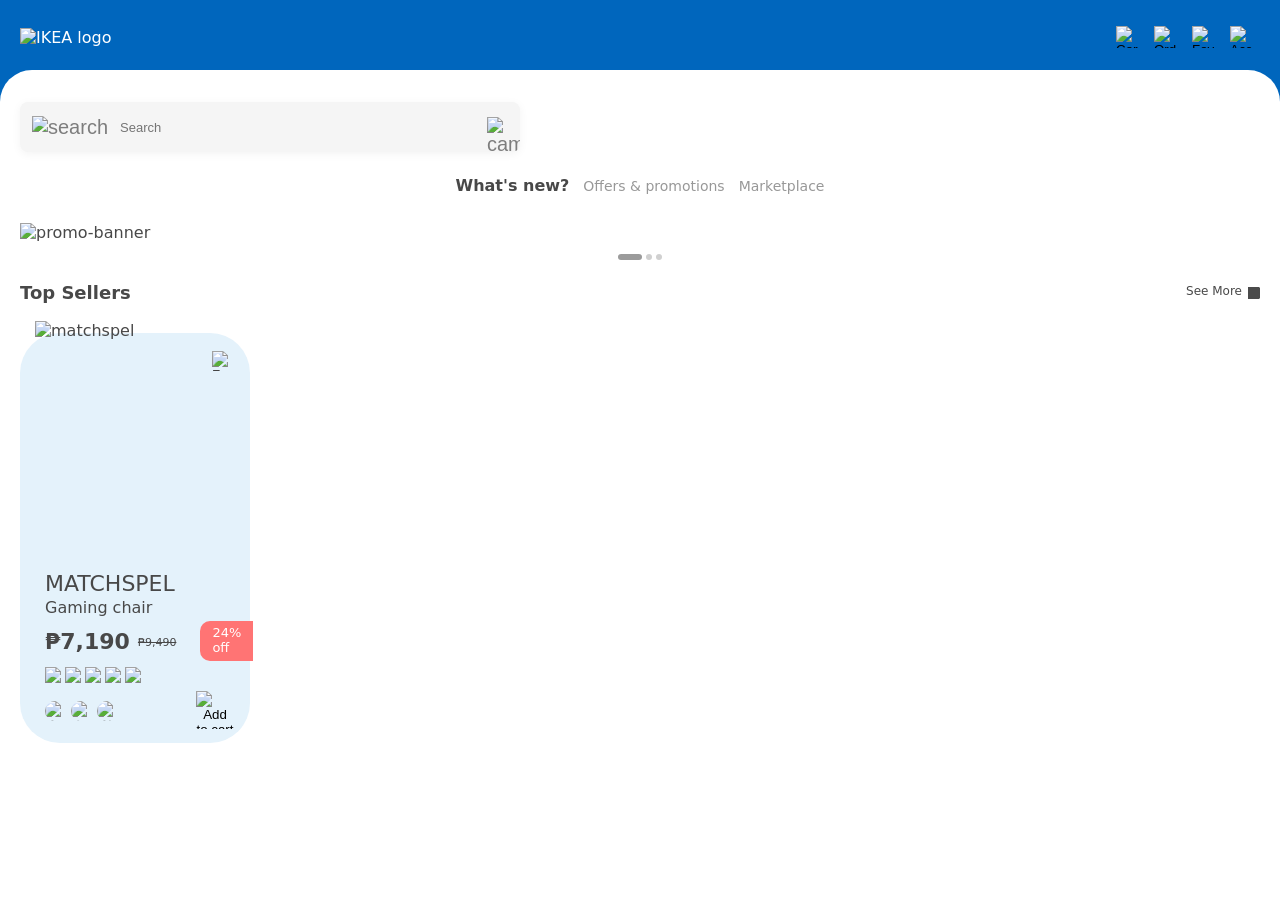
==== home.html @ a863759b "Updates" ====
<!DOCTYPE html>
<html lang="en">

<head>
    <meta charset="UTF-8" /> <!-- <meta name="viewport" content="width=device-width, initial-scale=1.0" /> -->
    <meta name="viewport" content="width=device-width, initial-scale=1, viewport-fit=cover">
    <title>IKEA Product Detail</title>
    <link rel="stylesheet" href="home.css" />
</head>

<body>
    <main class="page-shell">
        <header class="top-bar">
            <div class="brand"> <img class="brand-logo" src="Assets/IKEA logo.png" alt="IKEA logo" /> </div>
            <nav class="top-actions"> <button aria-label="Cart"> <img class="icon" src="Assets/Icons/cart.svg"
                        alt="Cart" /> </button> <button aria-label="Orders"> <img class="icon"
                        src="Assets/Icons/box.svg" alt="Orders" /> </button> <button aria-label="Favorites"> <img
                        class="icon" src="Assets/Icons/heart.svg" alt="Favorites" /> </button> <button
                    aria-label="Account"> <img class="icon" src="Assets/Icons/user.svg" alt="Account" /> </button>
            </nav>
        </header>
        <section class="product-card">
            <div class="search-container"> <button class="magnifying-glass" aria-label="Search"> <img
                        class="search-icon" src="Assets/Icons/search.svg" alt="search" /> </button> <input type="text"
                    id="searchInput" placeholder="Search" /> <button class="camera-icon" id="cameraBtn"
                    aria-label="Image Search"> <img class="camera-icon" src="Assets/Icons/camera.svg" alt="camera" />
                </button> <input type="file" id="imageUpload" accept="image/*" hidden /> </div>
            <div> <span class="link-tabs"> <a href="#" class="active-link">What's new?</a> <a href="#">Offers &
                        promotions</a> <a href="#">Marketplace</a> </span> </div>
            <div class="promo-wrapper">
                <div class="promo-scroll" id="promoScroll"> <img class="promo-banner"
                        src="Assets/Home/promo banner1.png" alt="promo-banner" /> <img class="promo-banner"
                        src="Assets/Home/promo banner2.png" alt="promo-banner" /> </div>
                <div class="carousel-dots"> <span class="dot active"></span> <span class="dot"></span> <span
                        class="dot"></span> </div>
            </div>
            <div class="top-sellers">
                <h1>Top Sellers</h1> <span class="see-more"><a class="see-more-link" href="#">See More</a> <img
                        src="Assets/Icons/chevron right.svg" class="chevron-right" alt="chevron right" /> </span>
            </div>
            <div class="top-seller-products">
                <div class="top-seller-card"> <button class="arcamera-btn" aria-label="View product"> <img
                            src="Assets/Home/ARCamera.svg" alt=""> </button> <button class="favorite-button"
                        aria-label="Add to favorites" aria-pressed="false"> <img class="icon favorite-icon"
                            id="productCopy" src="Assets/Icons/heart (colored).svg" alt="Favorite"
                            data-default-src="Assets/Icons/heart (colored).svg"
                            data-active-src="Assets/Icons/heart (white).svg" /> </button> <img
                        src="Assets/Home/matchspel.png" class="matchspel-img" alt="matchspel" />
                    <h1>MATCHSPEL</h1>
                    <div class="category">Gaming chair</div>
                    <div class="price-row"> <span class="price">₱7,190</span> <span class="price-original">₱9,490</span>
                        <span class="price-off">24% off</span> </div>
                    <div class="rating">
                        <div class="reviews-star-rating"> <img src="Assets/Icons/star (yellow).svg" alt="Star" /> <img
                                src="Assets/Icons/star (yellow).svg" alt="Star" /> <img
                                src="Assets/Icons/star (yellow).svg" alt="Star" /> <img
                                src="Assets/Icons/star (white).svg" alt="Star" /> <img
                                src="Assets/Icons/star (white).svg" alt="Star" /> </div>
                    </div>
                    <div class="swatches">
                        <div class="swatch-wrapper"> <img class="swatch-thumb" src="Assets/Home/colors gray.svg"
                                alt="Bomstad white" /> </div>
                        <div class="swatch-wrapper"> <img class="swatch-thumb" src="Assets/Home/colors white.svg"
                                alt="Pure white" /> </div>
                        <div class="swatch-wrapper"> <img class="swatch-thumb" src="Assets/Home/colors black.svg"
                                alt="Black" /> </div>
                    </div> <button class="add-btn" aria-label="Add to cart"> <img src="Assets/Home/add to cart.svg"
                            alt="Add to cart"> </button>
                </div>
            </div>
        </section>
    </main>
    <script src="home.js"></script>
</body>

</html>
---- home.css ----
:root {
    color-scheme: light;
    font-family: "Segoe UI", system-ui, sans-serif;
    -webkit-font-smoothing: antialiased;
    -moz-osx-font-smoothing: grayscale;
    text-rendering: optimizeLegibility;
    /* background: #0066BD; */
    color: #484848;
}

* {
    box-sizing: border-box;
    /* max-width: 100%; */
}

html,
body {
    width: 100%;
    height: 100%;
    margin: 0;
    padding: 0;
    overflow-x: hidden;
    background: #0066BD;
}

/* body { display: flex; justify-content: center; align-items: flex-start; } */
.page-shell {
    width: 100%;
    min-height: 100dvh;
    display: flex;
    flex-direction: column;
    background: #0066BD;
    margin: 0;
    padding: 0;
}

.top-bar {
    display: flex;
    align-items: center;
    justify-content: space-between;
    background: #0066BD;
    color: white;
    padding: 18px 20px 14px;
    margin: 0;
}

.brand {
    display: flex;
    align-items: center;
}

.brand-logo {
    display: block;
    max-height: 28px;
    width: auto;
}

.top-actions {
    display: flex;
    align-items: center;
    gap: px;
}

.top-actions button {
    background: transparent;
    border: none;
    padding: 8px;
    cursor: pointer;
}

.icon {
    display: block;
    box-shadow: none !important;
    filter: none !important;
    image-rendering: -moz-crisp-edges;
    image-rendering: -o-crisp-edges;
    image-rendering: -webkit-optimize-contrast;
    image-rendering: crisp-edges;
    backface-visibility: hidden;
    transform: translateZ(0);
}

.top-actions .icon {
    width: 22px;
    height: 22px;
}

.favorite-button {
    position: absolute;
    border: none;
    background: transparent;
    padding: 8px;
    border-radius: 50%;
    color: #444;
    cursor: pointer;
    top: 18px;
    right: 18px;
    transition: transform 0.18s ease, background-color 0.18s ease, box-shadow 0.18s ease;
}

.favorite-button .icon {
    width: 30px;
    height: 30px;
    transition: transform 0.18s ease, opacity 0.18s ease;
}

.favorite-button:active,
.favorite-button:focus-visible {
    transform: scale(0.92);
    background-color: rgba(0, 0, 0, 0.08);
    box-shadow: 0 10px 20px rgba(0, 0, 0, 0.12);
}

.favorite-button:active .icon {
    transform: scale(0.9);
}

.arcamera-btn {
    width: 30px;
    height: 30px;
    transition: transform 0.18s ease, opacity 0.18s ease;
    position: absolute;
    border: none;
    background: transparent;
    padding: 8px;
    border-radius: 50%;
    color: #444;
    cursor: pointer;
    top: 18px;
    right: 18px;
    transition: transform 0.18s ease, background-color 0.18s ease, box-shadow 0.18s ease;
}

.product-card {
    position: relative;
    background: white;
    border-radius: 32px 32px 0 0;
    width: 100%;
    flex: 1;
    margin: 0;
    padding: 32px 20px 20px 20px;
    overflow: hidden;
}

.search-container {
    display: flex;
    align-items: center;
    width: 100%;
    max-width: 500px;
    height: 50px;
    border-radius: 8px;
    background: #F5F5F5;
    overflow: hidden;
    padding: 0 12px;
    box-shadow: 0 2px 10px rgba(0, 0, 0, 0.05);
}

.search-container button {
    border: none;
    background: transparent;
    cursor: pointer;
    font-size: 20px;
    color: #7D7D7D;
    padding: 0;
}

.search-container input[type="text"] {
    flex: 1;
    border: none;
    outline: none;
    font-size: 13px;
    padding: 0 12px;
    background: transparent;
}

.search-container button:hover {
    opacity: 0.7;
}

.search-icon {
    width: 20px;
    height: 20px;
}

.camera-icon {
    width: 21px;
    height: 21px;
}

.link-tabs {
    display: flex;
    gap: 14px;
    justify-content: center;
    padding: 26px;
}

a {
    color: #989898;
    font-weight: 500;
    font-size: 14px;
    text-decoration: none;
}

.active-link {
    color: #484848;
    font-weight: bold;
    text-decoration: none;
    font-size: 16px;
    transform: translatey(-2px);
}

/* a:active{ color: #484848; font-weight: bold; text-decoration: none; } */
/* a:link{ color: #484848; font-weight: 400; text-decoration: none; } */
.promo-wrapper {
    width: 100%;
    /* cancel the parent's horizontal padding */
    margin-right: -20px;
}

.promo-scroll {
    display: flex;
    overflow-x: auto;
    scroll-snap-type: x mandatory;
    scrollbar-width: none;
}

.promo-scroll::-webkit-scrollbar {
    display: none;
}

.promo-banner {
    flex: 0 0 100%;
    scroll-snap-align: start;
}

.carousel-dots {
    display: flex;
    justify-content: center;
    gap: 4px;
    margin-top: 12px;
}

.dot {
    width: 6px;
    height: 6px;
    border-radius: 50%;
    background: #d0d0d0;
    transition: 0.3s;
}

.dot.active {
    width: 24px;
    border-radius: 999px;
    background: #9B9B9B;
}

.promo-banner {
    width: 350px;
    height: auto;
}

.top-sellers {
    display: flex;
    justify-content: space-between;
    align-items: center;
    padding-top: 22px;
    width: 100%;
}

.top-sellers h1 {
    margin: 0;
    font-size: 18px;
}

.top-sellers a {
    color: #484848;
    font-size: 12px;
    font-weight: 400;
}

.see-more {
    display: flex;
    gap: 6px;
    justify-content: center;
}

.see-more-link {
    margin-top: -3px;
}

.chevron-right {
    width: 12px;
    height: 12px;
    filter: brightness(0) saturate(100%) invert(28%) sepia(1%) saturate(0%) hue-rotate(189deg) brightness(99%) contrast(93%);
}

.top-seller-products {
    padding-top: 30px;
}

.top-seller-card {
    position: relative;
    width: 230px;
    height: 410px;
    background-color: #E4F2FB;
    border-radius: 40px;
    padding-top: 220px;
    overflow: visible;
    padding-left: 25px;
}

.top-seller-card h1 {
    font-size: 22px;
    font-weight: 500;
    color: #484848;
    margin-bottom: 2px;
}

.matchspel-img {
    position: absolute;
    top: -12px;
    /* move image outside card */
    left: 50%;
    transform: translateX(-50%);
    width: 200px;
    height: auto;
    z-index: 2;
}

.card-content h2 {
    margin: 0;
    font-size: 20px;
}

.category {
    padding-bottom: 4px;
}

.price-row {
    display: inline-flex;
    align-items: center;
    justify-content: space-between;
    gap: 8px;
}

.price {
    font-size: 22px;
    font-weight: bold;
}

.price-original {
    font-size: 11px;
    text-decoration: line-through;
    margin-top: 2px;
}

.price-off {
    font-size: 13px;
    font-weight: 500;
    background-color: #FF7474;
    color: white;
    margin-left: 16px;
    padding: 4px 12px 6px 12px;
    border-radius: 10px 0 0 10px;
}

.rating {
    text-align: right;
    font-size: 1rem;
}

.reviews-star-rating {
    display: flex;
    align-items: center;
    gap: 2px;
}

.reviews-star-rating img {
    margin: 10px 0 0 0;
    width: 18px;
    height: 18px;
    position: relative;
    top: -4.5px;
}

.swatches {
    display: inline-flex;
    gap: 6px;
    flex-wrap: wrap;
    margin-top: 12px;
    margin-bottom: 18px;
    width: fit-content;
}

.swatch-wrapper {
    display: flex;
    flex-direction: column;
    gap: 8px;
    align-items: left;
    width: fit-content;
}

.swatch {
    border: 1px solid #ffffff;
    border-radius: 8px;
    background: white;
    color: #484848;
    cursor: pointer;
    padding: 0;
    display: flex;
    align-items: center;
    justify-content: center;
    width: 20px;
    height: 20px;
    transition: border-color 0.2s ease, background-color 0.2s ease;
}

.swatch-thumb {
    width: 20px;
    height: 20px;
    border-radius: 16px;
    object-fit: cover;
}

.swatch-label {
    font-size: 10px;
    color: #484848;
    visibility: hidden;
    width: 100%;
    text-align: left;
    height: 12px;
}

.swatch-wrapper:has(.swatch.selected) .swatch-label {
    visibility: visible;
}

.swatch.selected {
    border-color: #484848;
    background: #ffffff;
}

.swatch:hover {
    border-color: #484848;
}

.add-btn {
    border: none;
    background: none;
    padding: 0 16px 0 0;
    cursor: pointer;
    float: right;
    position: relative;
    top: 2px;
}

.add-btn img {
    width: 38px;
    height: 38px;
    display: block;
}

.favorite-button {
    position: absolute;
    border: none;
    background: transparent;
    padding: 8px;
    border-radius: 50%;
    color: #444;
    cursor: pointer;
    top: 18px;
    right: 18px;
    transition: transform 0.18s ease, background-color 0.18s ease, box-shadow 0.18s ease;
}

.favorite-button .icon {
    width: 20px;
    height: 20px;
    transition: transform 0.18s ease, opacity 0.18s ease;
}

.favorite-button:active,
.favorite-button:focus-visible {
    transform: scale(0.92);
    background-color: rgba(0, 0, 0, 0.08);
    box-shadow: 0 10px 20px rgba(0, 0, 0, 0.12);
}

.favorite-button:active .icon {
    transform: scale(0.9);
}

.favorite-button {
    position: absolute;
    border: none;
    background: transparent;
    padding: 0;
    color: #444;
    cursor: pointer;
    top: 18px;
    right: 18px;
}
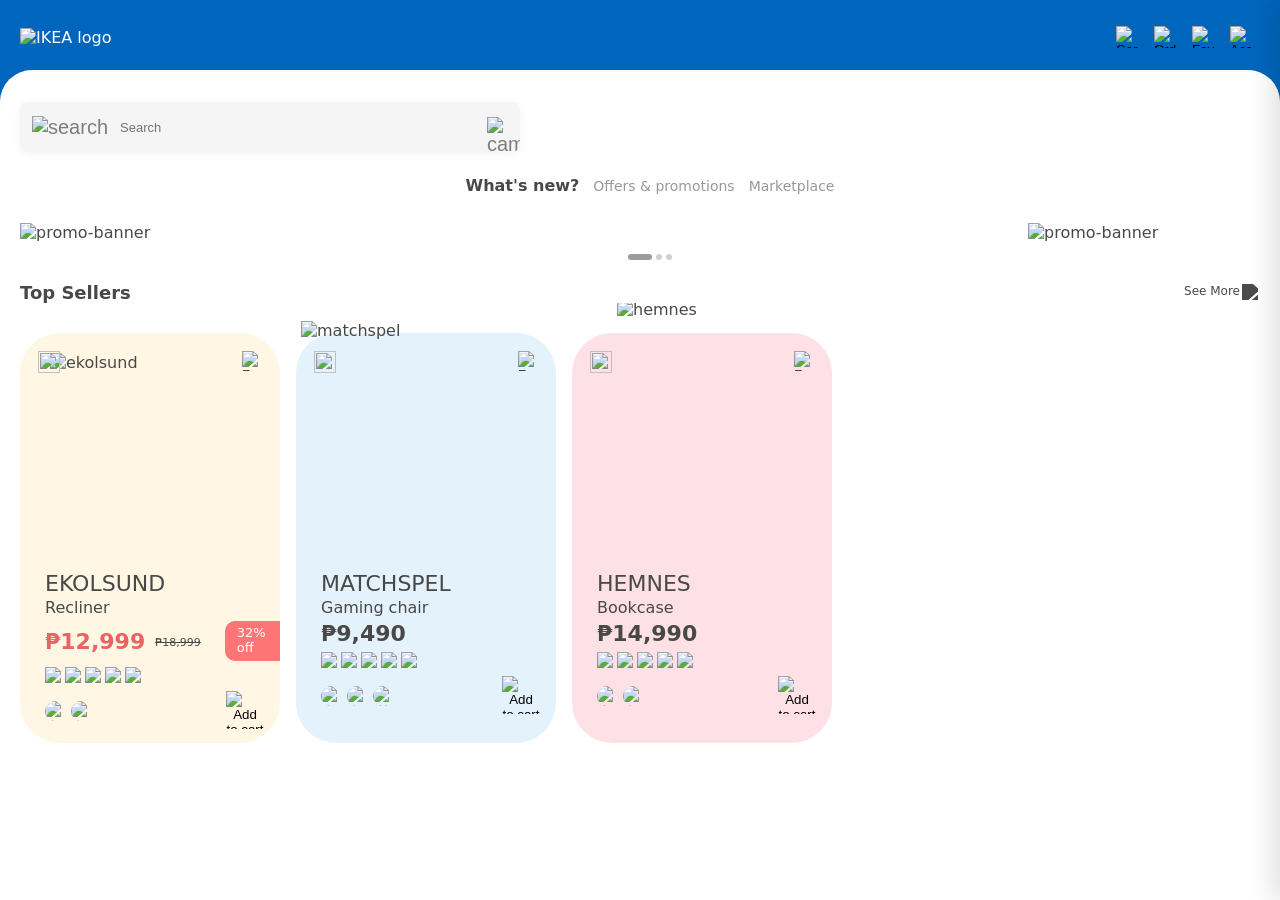
==== commit e51d5f87: "Updates" ====
--- a/home.html
+++ b/home.html
@@ -1,76 +1,311 @@
-<!DOCTYPE html>
+<!doctype html>
 <html lang="en">
-
-<head>
-    <meta charset="UTF-8" /> <!-- <meta name="viewport" content="width=device-width, initial-scale=1.0" /> -->
-    <meta name="viewport" content="width=device-width, initial-scale=1, viewport-fit=cover">
+  <head>
+    <meta charset="UTF-8" />
+    <!-- <meta name="viewport" content="width=device-width, initial-scale=1.0" /> -->
+    <meta
+      name="viewport"
+      content="width=device-width, initial-scale=1, viewport-fit=cover"
+    />
     <title>IKEA Product Detail</title>
     <link rel="stylesheet" href="home.css" />
-</head>
-
-<body>
+  </head>
+
+  <body>
     <main class="page-shell">
-        <header class="top-bar">
-            <div class="brand"> <img class="brand-logo" src="Assets/IKEA logo.png" alt="IKEA logo" /> </div>
-            <nav class="top-actions"> <button aria-label="Cart"> <img class="icon" src="Assets/Icons/cart.svg"
-                        alt="Cart" /> </button> <button aria-label="Orders"> <img class="icon"
-                        src="Assets/Icons/box.svg" alt="Orders" /> </button> <button aria-label="Favorites"> <img
-                        class="icon" src="Assets/Icons/heart.svg" alt="Favorites" /> </button> <button
-                    aria-label="Account"> <img class="icon" src="Assets/Icons/user.svg" alt="Account" /> </button>
-            </nav>
-        </header>
-        <section class="product-card">
-            <div class="search-container"> <button class="magnifying-glass" aria-label="Search"> <img
-                        class="search-icon" src="Assets/Icons/search.svg" alt="search" /> </button> <input type="text"
-                    id="searchInput" placeholder="Search" /> <button class="camera-icon" id="cameraBtn"
-                    aria-label="Image Search"> <img class="camera-icon" src="Assets/Icons/camera.svg" alt="camera" />
-                </button> <input type="file" id="imageUpload" accept="image/*" hidden /> </div>
-            <div> <span class="link-tabs"> <a href="#" class="active-link">What's new?</a> <a href="#">Offers &
-                        promotions</a> <a href="#">Marketplace</a> </span> </div>
-            <div class="promo-wrapper">
-                <div class="promo-scroll" id="promoScroll"> <img class="promo-banner"
-                        src="Assets/Home/promo banner1.png" alt="promo-banner" /> <img class="promo-banner"
-                        src="Assets/Home/promo banner2.png" alt="promo-banner" /> </div>
-                <div class="carousel-dots"> <span class="dot active"></span> <span class="dot"></span> <span
-                        class="dot"></span> </div>
-            </div>
-            <div class="top-sellers">
-                <h1>Top Sellers</h1> <span class="see-more"><a class="see-more-link" href="#">See More</a> <img
-                        src="Assets/Icons/chevron right.svg" class="chevron-right" alt="chevron right" /> </span>
-            </div>
-            <div class="top-seller-products">
-                <div class="top-seller-card"> <button class="arcamera-btn" aria-label="View product"> <img
-                            src="Assets/Home/ARCamera.svg" alt=""> </button> <button class="favorite-button"
-                        aria-label="Add to favorites" aria-pressed="false"> <img class="icon favorite-icon"
-                            id="productCopy" src="Assets/Icons/heart (colored).svg" alt="Favorite"
-                            data-default-src="Assets/Icons/heart (colored).svg"
-                            data-active-src="Assets/Icons/heart (white).svg" /> </button> <img
-                        src="Assets/Home/matchspel.png" class="matchspel-img" alt="matchspel" />
-                    <h1>MATCHSPEL</h1>
-                    <div class="category">Gaming chair</div>
-                    <div class="price-row"> <span class="price">₱7,190</span> <span class="price-original">₱9,490</span>
-                        <span class="price-off">24% off</span> </div>
-                    <div class="rating">
-                        <div class="reviews-star-rating"> <img src="Assets/Icons/star (yellow).svg" alt="Star" /> <img
-                                src="Assets/Icons/star (yellow).svg" alt="Star" /> <img
-                                src="Assets/Icons/star (yellow).svg" alt="Star" /> <img
-                                src="Assets/Icons/star (white).svg" alt="Star" /> <img
-                                src="Assets/Icons/star (white).svg" alt="Star" /> </div>
-                    </div>
-                    <div class="swatches">
-                        <div class="swatch-wrapper"> <img class="swatch-thumb" src="Assets/Home/colors gray.svg"
-                                alt="Bomstad white" /> </div>
-                        <div class="swatch-wrapper"> <img class="swatch-thumb" src="Assets/Home/colors white.svg"
-                                alt="Pure white" /> </div>
-                        <div class="swatch-wrapper"> <img class="swatch-thumb" src="Assets/Home/colors black.svg"
-                                alt="Black" /> </div>
-                    </div> <button class="add-btn" aria-label="Add to cart"> <img src="Assets/Home/add to cart.svg"
-                            alt="Add to cart"> </button>
-                </div>
-            </div>
-        </section>
+      <header class="top-bar">
+        <div class="brand">
+          <img
+            class="brand-logo"
+            src="Assets/Images/IKEA logo.png"
+            alt="IKEA logo"
+          />
+        </div>
+        <nav class="top-actions">
+          <button aria-label="Cart">
+            <img class="icon" src="Assets/Icons/cart.svg" alt="Cart" />
+          </button>
+          <button aria-label="Orders">
+            <img class="icon" src="Assets/Icons/box.svg" alt="Orders" />
+          </button>
+          <button aria-label="Favorites">
+            <img class="icon" src="Assets/Icons/heart.svg" alt="Favorites" />
+          </button>
+          <button id="accountBtn" aria-label="Account">
+            <img class="icon" src="Assets/Icons/user.svg" alt="Account" />
+          </button>
+        </nav>
+      </header>
+      <section class="product-card">
+        <div class="search-container">
+          <button class="magnifying-glass" aria-label="Search">
+            <img
+              class="search-icon"
+              src="Assets/Icons/search.svg"
+              alt="search"
+            />
+          </button>
+          <input type="text" id="searchInput" placeholder="Search" />
+          <button class="camera-icon" id="cameraBtn" aria-label="Image Search">
+            <img
+              class="camera-icon"
+              src="Assets/Icons/camera.svg"
+              alt="camera"
+            />
+          </button>
+          <input type="file" id="imageUpload" accept="image/*" hidden />
+        </div>
+        <div>
+          <span class="link-tabs">
+            <a href="#" class="active-link">What's new?</a>
+            <a href="#">Offers & promotions</a>
+            <a href="#">Marketplace</a>
+          </span>
+        </div>
+        <div class="promo-wrapper">
+          <div class="promo-scroll" id="promoScroll">
+            <img
+              class="promo-banner"
+              src="Assets/Images/promo banner1.png"
+              alt="promo-banner"
+            />
+            <img
+              class="promo-banner"
+              src="Assets/Images/promo banner2.png"
+              alt="promo-banner"
+            />
+            <img
+              class="promo-banner"
+              src="Assets/Images/promo banner3.png"
+              alt="promo-banner"
+            />
+          </div>
+          <div class="carousel-dots">
+            <span class="dot active"></span>
+            <span class="dot"></span>
+            <span class="dot"></span>
+          </div>
+        </div>
+        <div class="top-sellers">
+          <h1>Top Sellers</h1>
+          <span class="see-more">
+            <a class="see-more-link" href="#">See More</a>
+            <img
+              src="Assets/Icons/chevron right.svg"
+              class="chevron-right"
+              alt="chevron right"
+            />
+          </span>
+        </div>
+        <div class="top-seller-products">
+          <div class="top-seller-card">
+            <button class="arcamera-btn" aria-label="View product">
+              <img src="Assets/Icons/ARCamera3.svg" alt="" />
+            </button>
+            <button
+              class="favorite-button"
+              aria-label="Add to favorites"
+              aria-pressed="false"
+            >
+              <img
+                class="icon favorite-icon"
+                src="Assets/Icons/heart (colored).svg"
+                alt="Favorite"
+                data-default-src="Assets/Icons/heart (colored).svg"
+                data-active-src="Assets/Icons/heart (white).svg"
+              />
+            </button>
+            <img
+              src="Assets/Images/ekolsund.png"
+              class="ekolsund-img"
+              alt="ekolsund"
+            />
+            <h1>EKOLSUND</h1>
+            <div class="category">Recliner</div>
+            <div class="price-row">
+              <div class="prices">
+                <span class="price-sale">₱12,999</span>
+                <span class="price-original">₱18,999</span>
+              </div>
+              <span class="price-off">32% off</span>
+            </div>
+            <div class="rating">
+              <div class="reviews-star-rating">
+                <img src="Assets/Icons/star (yellow).svg" alt="Star" />
+                <img src="Assets/Icons/star (yellow).svg" alt="Star" />
+                <img src="Assets/Icons/star (yellow).svg" alt="Star" />
+                <img src="Assets/Icons/star (white).svg" alt="Star" />
+                <img src="Assets/Icons/star (white).svg" alt="Star" />
+              </div>
+            </div>
+            <div class="swatches">
+              <div class="swatch-wrapper">
+                <img
+                  class="swatch-thumb"
+                  src="Assets/Icons/colors pink.svg"
+                  alt="Bomstad white"
+                />
+              </div>
+              <div class="swatch-wrapper">
+                <img
+                  class="swatch-thumb"
+                  src="Assets/Icons/colors dark gray.svg"
+                  alt="Pure white"
+                />
+              </div>
+            </div>
+            <button class="add-btn" aria-label="Add to cart">
+              <img src="Assets/Icons/add to cart.svg" alt="Add to cart" />
+            </button>
+          </div>
+
+          <div class="top-seller-card">
+            <button class="arcamera-btn" aria-label="View product">
+              <img src="Assets/Icons/ARCamera.svg" alt="" />
+            </button>
+            <button
+              class="favorite-button"
+              aria-label="Add to favorites"
+              aria-pressed="false"
+            >
+              <img
+                class="icon favorite-icon"
+                src="Assets/Icons/heart (colored).svg"
+                alt="Favorite"
+                data-default-src="Assets/Icons/heart (colored).svg"
+                data-active-src="Assets/Icons/heart (white).svg"
+              />
+            </button>
+            <img
+              src="Assets/Images/matchspel.png"
+              class="matchspel-img"
+              alt="matchspel"
+            />
+            <h1>MATCHSPEL</h1>
+            <div class="category">Gaming chair</div>
+            <div class="price-row">
+              <span class="price">₱9,490</span>
+            </div>
+            <div class="rating">
+              <div class="reviews-star-rating">
+                <img src="Assets/Icons/star (yellow).svg" alt="Star" />
+                <img src="Assets/Icons/star (yellow).svg" alt="Star" />
+                <img src="Assets/Icons/star (yellow).svg" alt="Star" />
+                <img src="Assets/Icons/star (white).svg" alt="Star" />
+                <img src="Assets/Icons/star (white).svg" alt="Star" />
+              </div>
+            </div>
+            <div class="swatches">
+              <div class="swatch-wrapper">
+                <img
+                  class="swatch-thumb"
+                  src="Assets/Icons/colors gray.svg"
+                  alt="Bomstad white"
+                />
+              </div>
+              <div class="swatch-wrapper">
+                <img
+                  class="swatch-thumb"
+                  src="Assets/Icons/colors white.svg"
+                  alt="Pure white"
+                />
+              </div>
+              <div class="swatch-wrapper">
+                <img
+                  class="swatch-thumb"
+                  src="Assets/Icons/colors black.svg"
+                  alt="Black"
+                />
+              </div>
+            </div>
+            <button class="add-btn" aria-label="Add to cart">
+              <img src="Assets/Icons/add to cart.svg" alt="Add to cart" />
+            </button>
+          </div>
+
+          <div class="top-seller-card">
+            <button class="arcamera-btn" aria-label="View product">
+              <img src="Assets/Icons/ARCamera2.svg" alt="" />
+            </button>
+            <button
+              class="favorite-button"
+              aria-label="Add to favorites"
+              aria-pressed="false"
+            >
+              <img
+                class="icon favorite-icon"
+                src="Assets/Icons/heart (colored).svg"
+                alt="Favorite"
+                data-default-src="Assets/Icons/heart (colored).svg"
+                data-active-src="Assets/Icons/heart (white).svg"
+              />
+            </button>
+            <img
+              src="Assets/Images/hemnes.png"
+              class="hemnes-img"
+              alt="hemnes"
+            />
+            <h1>HEMNES</h1>
+            <div class="category">Bookcase</div>
+            <div class="price-row">
+              <span class="price">₱14,990</span>
+            </div>
+            <div class="rating">
+              <div class="reviews-star-rating">
+                <img src="Assets/Icons/star (yellow).svg" alt="Star" />
+                <img src="Assets/Icons/star (yellow).svg" alt="Star" />
+                <img src="Assets/Icons/star (yellow).svg" alt="Star" />
+                <img src="Assets/Icons/star (yellow).svg" alt="Star" />
+                <img src="Assets/Icons/star (white).svg" alt="Star" />
+              </div>
+            </div>
+            <div class="swatches">
+              <div class="swatch-wrapper">
+                <img
+                  class="swatch-thumb"
+                  src="Assets/Icons/colors brown.svg"
+                  alt="Bomstad white"
+                />
+              </div>
+              <div class="swatch-wrapper">
+                <img
+                  class="swatch-thumb"
+                  src="Assets/Icons/colors white.svg"
+                  alt="Pure white"
+                />
+              </div>
+            </div>
+            <button class="add-btn" aria-label="Add to cart">
+              <img src="Assets/Icons/add to cart.svg" alt="Add to cart" />
+            </button>
+          </div>
+        </div>
+      </section>
     </main>
+    <div id="toast" class="toast">
+      <img src="Assets/Icons/check.svg" alt="Success" class="toast-icon" />
+      <span>Added to cart</span>
+    </div>
+    <!-- new -->
+    <div id="drawerOverlay" class="drawer-overlay"></div>
+
+    <aside id="accountDrawer" class="account-drawer">
+      <div class="drawer-header">
+        <h2>My Account</h2>
+
+        <button id="closeDrawer" class="close-drawer">✕</button>
+      </div>
+
+      <nav class="drawer-menu">
+        <a href="#">My Account</a>
+        <a href="#">Addresses</a>
+        <a href="#">Orders</a>
+        <a href="#">Wallet</a>
+        <a href="#">Log Out</a>
+      </nav>
+    </aside>
+    <!-- new -->
+
     <script src="home.js"></script>
-</body>
-
-</html>+  </body>
+</html>
--- a/home.css
+++ b/home.css
@@ -1,502 +1,682 @@
 :root {
-    color-scheme: light;
-    font-family: "Segoe UI", system-ui, sans-serif;
-    -webkit-font-smoothing: antialiased;
-    -moz-osx-font-smoothing: grayscale;
-    text-rendering: optimizeLegibility;
-    /* background: #0066BD; */
-    color: #484848;
+  color-scheme: light;
+  font-family: "Segoe UI", system-ui, sans-serif;
+  -webkit-font-smoothing: antialiased;
+  -moz-osx-font-smoothing: grayscale;
+  text-rendering: optimizeLegibility;
+  /* background: #0066BD; */
+  color: #484848;
 }
 
 * {
-    box-sizing: border-box;
-    /* max-width: 100%; */
+  box-sizing: border-box;
+  /* max-width: 100%; */
 }
 
 html,
 body {
-    width: 100%;
-    height: 100%;
-    margin: 0;
-    padding: 0;
-    overflow-x: hidden;
-    background: #0066BD;
+  width: 100%;
+  height: 100%;
+  margin: 0;
+  padding: 0;
+  overflow-x: hidden;
+  background: #ffffff;
 }
 
 /* body { display: flex; justify-content: center; align-items: flex-start; } */
 .page-shell {
-    width: 100%;
-    min-height: 100dvh;
-    display: flex;
-    flex-direction: column;
-    background: #0066BD;
-    margin: 0;
-    padding: 0;
+  width: 100%;
+  min-height: 100dvh;
+  display: flex;
+  flex-direction: column;
+  background: #0066bd;
+  margin: 0;
+  padding: 0;
 }
 
 .top-bar {
-    display: flex;
-    align-items: center;
-    justify-content: space-between;
-    background: #0066BD;
-    color: white;
-    padding: 18px 20px 14px;
-    margin: 0;
+  display: flex;
+  align-items: center;
+  justify-content: space-between;
+  background: #0066bd;
+  color: white;
+  padding: 18px 20px 14px;
+  margin: 0;
 }
 
 .brand {
-    display: flex;
-    align-items: center;
+  display: flex;
+  align-items: center;
 }
 
 .brand-logo {
-    display: block;
-    max-height: 28px;
-    width: auto;
+  display: block;
+  max-height: 28px;
+  width: auto;
 }
 
 .top-actions {
-    display: flex;
-    align-items: center;
-    gap: px;
+  display: flex;
+  align-items: center;
 }
 
 .top-actions button {
-    background: transparent;
-    border: none;
-    padding: 8px;
-    cursor: pointer;
+  background: transparent;
+  border: none;
+  padding: 8px;
+  cursor: pointer;
 }
 
 .icon {
-    display: block;
-    box-shadow: none !important;
-    filter: none !important;
-    image-rendering: -moz-crisp-edges;
-    image-rendering: -o-crisp-edges;
-    image-rendering: -webkit-optimize-contrast;
-    image-rendering: crisp-edges;
-    backface-visibility: hidden;
-    transform: translateZ(0);
+  display: block;
+  box-shadow: none !important;
+  filter: none !important;
+  image-rendering: -moz-crisp-edges;
+  image-rendering: -o-crisp-edges;
+  image-rendering: -webkit-optimize-contrast;
+  image-rendering: crisp-edges;
+  backface-visibility: hidden;
+  transform: translateZ(0);
 }
 
 .top-actions .icon {
-    width: 22px;
-    height: 22px;
+  width: 22px;
+  height: 22px;
+}
+
+.favorite-button:active .icon {
+  transform: scale(0.9);
+}
+
+.arcamera-btn {
+  position: absolute;
+  top: 18px;
+  left: 18px;
+  z-index: 999;
+  border: none;
+  background: transparent;
+  padding: 0;
+  cursor: pointer;
+}
+
+.arcamera-btn img {
+  width: 22px;
+  height: 22px;
+}
+
+.product-card {
+  position: relative;
+  background: white;
+  border-radius: 32px 32px 0 0;
+  width: 100%;
+  flex: 1;
+  margin: 0;
+  padding: 32px 0 20px 20px;
+  overflow: hidden;
+}
+
+.search-container {
+  display: flex;
+  align-items: center;
+  width: calc(100% - 20px);
+  max-width: 500px;
+  height: 50px;
+  border-radius: 8px;
+  background: #f5f5f5;
+  overflow: hidden;
+  padding: 0 12px;
+  box-shadow: 0 2px 10px rgba(0, 0, 0, 0.05);
+  margin-right: 20px;
+}
+
+.search-container button {
+  border: none;
+  background: transparent;
+  cursor: pointer;
+  font-size: 20px;
+  color: #7d7d7d;
+  padding: 0;
+}
+
+.search-container input[type="text"] {
+  flex: 1;
+  border: none;
+  outline: none;
+  font-size: 13px;
+  padding: 0 12px;
+  background: transparent;
+}
+
+.search-container button:hover {
+  opacity: 0.7;
+}
+
+.search-icon {
+  width: 20px;
+  height: 20px;
+}
+
+.camera-icon {
+  width: 21px;
+  height: 21px;
+}
+
+.link-tabs {
+  display: flex;
+  gap: 14px;
+  justify-content: center;
+  padding: 26px;
+}
+
+a {
+  color: #989898;
+  font-weight: 500;
+  font-size: 14px;
+  text-decoration: none;
+}
+
+.active-link {
+  color: #484848;
+  font-weight: bold;
+  text-decoration: none;
+  font-size: 16px;
+  transform: translatey(-2px);
+}
+
+.promo-wrapper {
+  width: 100%;
+}
+
+.promo-banner {
+  flex: 0 0 80%;
+  scroll-snap-align: start;
+  width: 350px;
+  height: auto;
+  padding-right: 12px;
+}
+
+.promo-scroll {
+  display: flex;
+  overflow-x: auto;
+  scroll-snap-type: x mandatory;
+  scrollbar-width: none;
+}
+
+.promo-scroll::-webkit-scrollbar {
+  display: none;
+}
+
+.carousel-dots {
+  display: flex;
+  justify-content: center;
+  gap: 4px;
+  margin-top: 12px;
+}
+
+.dot {
+  width: 6px;
+  height: 6px;
+  border-radius: 50%;
+  background: #d0d0d0;
+  transition: 0.3s;
+}
+
+.dot.active {
+  width: 24px;
+  border-radius: 999px;
+  background: #9b9b9b;
+}
+
+.top-sellers {
+  display: flex;
+  justify-content: space-between;
+  align-items: center;
+  padding-top: 22px;
+  width: calc(100% - 20px);
+}
+
+.top-sellers h1 {
+  margin: 0;
+  font-size: 18px;
+}
+
+.top-sellers a {
+  color: #484848;
+  font-size: 12px;
+  font-weight: 400;
+}
+
+.see-more {
+  display: flex;
+  gap: 2px;
+  justify-content: center;
+}
+
+.see-more-link {
+  margin-top: 0;
+}
+
+.chevron-right {
+  width: 18px;
+  height: 18px;
+  filter: brightness(0) saturate(100%) invert(28%) sepia(1%) saturate(0%)
+    hue-rotate(189deg) brightness(99%) contrast(93%);
+}
+
+.top-seller-products {
+  display: flex;
+  overflow-x: auto;
+  padding-top: 30px;
+
+  scrollbar-width: none;
+}
+
+.top-seller-products::-webkit-scrollbar {
+  display: none;
+}
+
+.top-seller-card {
+  flex-shrink: 0;
+  position: relative;
+  width: 260px;
+  height: 410px;
+  background-color: #fff7e4;
+  border-radius: 40px;
+  padding-top: 220px;
+  overflow: visible;
+  padding-left: 25px;
+  margin-right: 16px;
+}
+
+.top-seller-card:nth-child(2) {
+  background-color: #e4f2fb;
+}
+
+.top-seller-card:nth-child(3) {
+  /* background-color: #fdf4e1; */
+  background-color: #fde1e6;
+}
+
+.top-seller-card h1 {
+  font-size: 22px;
+  font-weight: 500;
+  color: #484848;
+  margin-bottom: 2px;
+}
+
+.matchspel-img {
+  position: absolute;
+  top: -12px;
+  /* move image outside card */
+  left: 50%;
+  transform: translateX(-50%);
+  width: 250px;
+  height: auto;
+  z-index: 2;
+  pointer-events: none;
+}
+
+.hemnes-img {
+  position: absolute;
+  top: -33px;
+  /* move image outside card */
+  left: 50%;
+  transform: translateX(-50%);
+  width: 170px;
+  height: auto;
+  z-index: 2;
+  pointer-events: none;
+}
+
+.ekolsund-img {
+  position: absolute;
+  top: 20px;
+  /* move image outside card */
+  left: 50%;
+  transform: translateX(-50%);
+  width: 200px;
+  height: auto;
+  z-index: 2;
+  pointer-events: none;
+}
+
+.card-content h2 {
+  margin: 0;
+  font-size: 20px;
+}
+
+.category {
+  padding-bottom: 4px;
+}
+
+.price-row {
+  display: flex;
+  align-items: center;
+  justify-content: space-between;
+  gap: 8px;
+  width: 100%;
+}
+
+.price-sale {
+  font-size: 22px;
+  font-weight: bold;
+  color: #ea6262;
+}
+
+.price {
+  font-size: 22px;
+  font-weight: bold;
+  color: #484848;
+}
+
+.prices {
+  display: flex;
+  align-items: center;
+  justify-content: space-between;
+  gap: 10px;
+}
+
+.price-original {
+  font-size: 11px;
+  text-decoration: line-through;
+  margin-top: 2px;
+}
+
+.price-off {
+  font-size: 13px;
+  font-weight: 500;
+  background-color: #ff7474;
+  color: white;
+  margin-left: 16px;
+  padding: 4px 12px 6px 12px;
+  border-radius: 10px 0 0 10px;
+}
+
+.rating {
+  text-align: right;
+  font-size: 1rem;
+}
+
+.reviews-star-rating {
+  display: flex;
+  align-items: center;
+  gap: 2px;
+}
+
+.reviews-star-rating img {
+  margin: 10px 0 0 0;
+  width: 18px;
+  height: 18px;
+  position: relative;
+  top: -4.5px;
+}
+
+.swatches {
+  display: inline-flex;
+  gap: 6px;
+  flex-wrap: wrap;
+  margin-top: 12px;
+  margin-bottom: 18px;
+  width: fit-content;
+}
+
+.swatch-wrapper {
+  display: flex;
+  flex-direction: column;
+  gap: 8px;
+  align-items: left;
+  width: fit-content;
+}
+
+.swatch {
+  border: 1px solid #ffffff;
+  border-radius: 8px;
+  background: white;
+  color: #484848;
+  cursor: pointer;
+  padding: 0;
+  display: flex;
+  align-items: center;
+  justify-content: center;
+  width: 20px;
+  height: 20px;
+  transition:
+    border-color 0.2s ease,
+    background-color 0.2s ease;
+}
+
+.swatch-thumb {
+  width: 20px;
+  height: 20px;
+  border-radius: 16px;
+  object-fit: cover;
+}
+
+.swatch-label {
+  font-size: 10px;
+  color: #484848;
+  visibility: hidden;
+  width: 100%;
+  text-align: left;
+  height: 12px;
+}
+
+.swatch-wrapper:has(.swatch.selected) .swatch-label {
+  visibility: visible;
+}
+
+.swatch.selected {
+  border-color: #484848;
+  background: #ffffff;
+}
+
+.swatch:hover {
+  border-color: #484848;
+}
+
+.add-btn {
+  border: none;
+  background: none;
+  padding: 0 16px 0 0;
+  cursor: pointer;
+  float: right;
+  position: relative;
+  top: 2px;
+}
+
+.add-btn img {
+  width: 38px;
+  height: 38px;
+  display: block;
+}
+
+.favorite-button .icon {
+  width: 20px;
+  height: 20px;
+  transition:
+    transform 0.18s ease,
+    opacity 0.18s ease;
+}
+
+.favorite-button:active .icon {
+  transform: scale(0.9);
 }
 
 .favorite-button {
-    position: absolute;
-    border: none;
-    background: transparent;
-    padding: 8px;
-    border-radius: 50%;
-    color: #444;
-    cursor: pointer;
-    top: 18px;
-    right: 18px;
-    transition: transform 0.18s ease, background-color 0.18s ease, box-shadow 0.18s ease;
-}
-
-.favorite-button .icon {
-    width: 30px;
-    height: 30px;
-    transition: transform 0.18s ease, opacity 0.18s ease;
-}
-
-.favorite-button:active,
-.favorite-button:focus-visible {
-    transform: scale(0.92);
-    background-color: rgba(0, 0, 0, 0.08);
-    box-shadow: 0 10px 20px rgba(0, 0, 0, 0.12);
-}
-
-.favorite-button:active .icon {
-    transform: scale(0.9);
-}
-
-.arcamera-btn {
-    width: 30px;
-    height: 30px;
-    transition: transform 0.18s ease, opacity 0.18s ease;
-    position: absolute;
-    border: none;
-    background: transparent;
-    padding: 8px;
-    border-radius: 50%;
-    color: #444;
-    cursor: pointer;
-    top: 18px;
-    right: 18px;
-    transition: transform 0.18s ease, background-color 0.18s ease, box-shadow 0.18s ease;
-}
-
-.product-card {
-    position: relative;
-    background: white;
-    border-radius: 32px 32px 0 0;
-    width: 100%;
-    flex: 1;
-    margin: 0;
-    padding: 32px 20px 20px 20px;
-    overflow: hidden;
-}
-
-.search-container {
-    display: flex;
-    align-items: center;
-    width: 100%;
-    max-width: 500px;
-    height: 50px;
-    border-radius: 8px;
-    background: #F5F5F5;
-    overflow: hidden;
-    padding: 0 12px;
-    box-shadow: 0 2px 10px rgba(0, 0, 0, 0.05);
-}
-
-.search-container button {
-    border: none;
-    background: transparent;
-    cursor: pointer;
-    font-size: 20px;
-    color: #7D7D7D;
-    padding: 0;
-}
-
-.search-container input[type="text"] {
-    flex: 1;
-    border: none;
-    outline: none;
-    font-size: 13px;
-    padding: 0 12px;
-    background: transparent;
-}
-
-.search-container button:hover {
-    opacity: 0.7;
-}
-
-.search-icon {
-    width: 20px;
-    height: 20px;
-}
-
-.camera-icon {
-    width: 21px;
-    height: 21px;
-}
-
-.link-tabs {
-    display: flex;
-    gap: 14px;
-    justify-content: center;
-    padding: 26px;
-}
-
-a {
-    color: #989898;
-    font-weight: 500;
-    font-size: 14px;
-    text-decoration: none;
-}
-
-.active-link {
-    color: #484848;
-    font-weight: bold;
-    text-decoration: none;
-    font-size: 16px;
-    transform: translatey(-2px);
-}
-
-/* a:active{ color: #484848; font-weight: bold; text-decoration: none; } */
-/* a:link{ color: #484848; font-weight: 400; text-decoration: none; } */
-.promo-wrapper {
-    width: 100%;
-    /* cancel the parent's horizontal padding */
-    margin-right: -20px;
-}
-
-.promo-scroll {
-    display: flex;
-    overflow-x: auto;
-    scroll-snap-type: x mandatory;
-    scrollbar-width: none;
-}
-
-.promo-scroll::-webkit-scrollbar {
-    display: none;
-}
-
-.promo-banner {
-    flex: 0 0 100%;
-    scroll-snap-align: start;
-}
-
-.carousel-dots {
-    display: flex;
-    justify-content: center;
-    gap: 4px;
-    margin-top: 12px;
-}
-
-.dot {
-    width: 6px;
-    height: 6px;
-    border-radius: 50%;
-    background: #d0d0d0;
-    transition: 0.3s;
-}
-
-.dot.active {
-    width: 24px;
-    border-radius: 999px;
-    background: #9B9B9B;
-}
-
-.promo-banner {
-    width: 350px;
-    height: auto;
-}
-
-.top-sellers {
-    display: flex;
-    justify-content: space-between;
-    align-items: center;
-    padding-top: 22px;
-    width: 100%;
-}
-
-.top-sellers h1 {
-    margin: 0;
-    font-size: 18px;
-}
-
-.top-sellers a {
-    color: #484848;
-    font-size: 12px;
-    font-weight: 400;
-}
-
-.see-more {
-    display: flex;
-    gap: 6px;
-    justify-content: center;
-}
-
-.see-more-link {
-    margin-top: -3px;
-}
-
-.chevron-right {
-    width: 12px;
-    height: 12px;
-    filter: brightness(0) saturate(100%) invert(28%) sepia(1%) saturate(0%) hue-rotate(189deg) brightness(99%) contrast(93%);
-}
-
-.top-seller-products {
-    padding-top: 30px;
-}
-
-.top-seller-card {
-    position: relative;
-    width: 230px;
-    height: 410px;
-    background-color: #E4F2FB;
-    border-radius: 40px;
-    padding-top: 220px;
-    overflow: visible;
-    padding-left: 25px;
-}
-
-.top-seller-card h1 {
-    font-size: 22px;
-    font-weight: 500;
-    color: #484848;
-    margin-bottom: 2px;
-}
-
-.matchspel-img {
-    position: absolute;
-    top: -12px;
-    /* move image outside card */
-    left: 50%;
-    transform: translateX(-50%);
-    width: 200px;
-    height: auto;
-    z-index: 2;
-}
-
-.card-content h2 {
-    margin: 0;
-    font-size: 20px;
-}
-
-.category {
-    padding-bottom: 4px;
-}
-
-.price-row {
-    display: inline-flex;
-    align-items: center;
-    justify-content: space-between;
-    gap: 8px;
-}
-
-.price {
-    font-size: 22px;
-    font-weight: bold;
-}
-
-.price-original {
-    font-size: 11px;
-    text-decoration: line-through;
-    margin-top: 2px;
-}
-
-.price-off {
-    font-size: 13px;
-    font-weight: 500;
-    background-color: #FF7474;
-    color: white;
-    margin-left: 16px;
-    padding: 4px 12px 6px 12px;
-    border-radius: 10px 0 0 10px;
-}
-
-.rating {
-    text-align: right;
-    font-size: 1rem;
-}
-
-.reviews-star-rating {
-    display: flex;
-    align-items: center;
-    gap: 2px;
-}
-
-.reviews-star-rating img {
-    margin: 10px 0 0 0;
-    width: 18px;
-    height: 18px;
-    position: relative;
-    top: -4.5px;
-}
-
-.swatches {
-    display: inline-flex;
-    gap: 6px;
-    flex-wrap: wrap;
-    margin-top: 12px;
-    margin-bottom: 18px;
-    width: fit-content;
-}
-
-.swatch-wrapper {
-    display: flex;
-    flex-direction: column;
-    gap: 8px;
-    align-items: left;
-    width: fit-content;
-}
-
-.swatch {
-    border: 1px solid #ffffff;
-    border-radius: 8px;
-    background: white;
-    color: #484848;
-    cursor: pointer;
-    padding: 0;
-    display: flex;
-    align-items: center;
-    justify-content: center;
-    width: 20px;
-    height: 20px;
-    transition: border-color 0.2s ease, background-color 0.2s ease;
-}
-
-.swatch-thumb {
-    width: 20px;
-    height: 20px;
-    border-radius: 16px;
-    object-fit: cover;
-}
-
-.swatch-label {
-    font-size: 10px;
-    color: #484848;
-    visibility: hidden;
-    width: 100%;
-    text-align: left;
-    height: 12px;
-}
-
-.swatch-wrapper:has(.swatch.selected) .swatch-label {
-    visibility: visible;
-}
-
-.swatch.selected {
-    border-color: #484848;
-    background: #ffffff;
-}
-
-.swatch:hover {
-    border-color: #484848;
-}
-
-.add-btn {
-    border: none;
-    background: none;
-    padding: 0 16px 0 0;
-    cursor: pointer;
-    float: right;
-    position: relative;
-    top: 2px;
-}
-
-.add-btn img {
-    width: 38px;
-    height: 38px;
-    display: block;
-}
-
-.favorite-button {
-    position: absolute;
-    border: none;
-    background: transparent;
-    padding: 8px;
-    border-radius: 50%;
-    color: #444;
-    cursor: pointer;
-    top: 18px;
-    right: 18px;
-    transition: transform 0.18s ease, background-color 0.18s ease, box-shadow 0.18s ease;
-}
-
-.favorite-button .icon {
-    width: 20px;
-    height: 20px;
-    transition: transform 0.18s ease, opacity 0.18s ease;
-}
-
-.favorite-button:active,
-.favorite-button:focus-visible {
-    transform: scale(0.92);
-    background-color: rgba(0, 0, 0, 0.08);
-    box-shadow: 0 10px 20px rgba(0, 0, 0, 0.12);
-}
-
-.favorite-button:active .icon {
-    transform: scale(0.9);
-}
-
-.favorite-button {
-    position: absolute;
-    border: none;
-    background: transparent;
-    padding: 0;
-    color: #444;
-    cursor: pointer;
-    top: 18px;
-    right: 18px;
-}+  position: absolute;
+  border: none;
+  background: transparent;
+  padding: 0;
+  color: #444;
+  cursor: pointer;
+  top: 18px;
+  right: 18px;
+}
+
+.favorite-button,
+.favorite-button:focus,
+.favorite-button:focus-visible,
+.favorite-button:active {
+  background: transparent !important;
+  outline: none;
+  box-shadow: none;
+}
+
+.toast {
+  position: fixed;
+  top: 50%;
+  left: 50%;
+  transform: translate(-50%, -50%) scale(0.9);
+
+  display: flex;
+  align-items: center;
+  gap: 10px;
+
+  background: rgba(0, 0, 0, 0.95);
+  color: #ffffff;
+
+  padding: 14px 18px;
+  border-radius: 14px;
+
+  font-size: 14px;
+  font-weight: 500;
+
+  z-index: 9999;
+
+  opacity: 0;
+  pointer-events: none;
+
+  box-shadow: 0 8px 24px rgba(0, 0, 0, 0.15);
+
+  transition:
+    opacity 180ms ease,
+    transform 180ms ease;
+}
+
+.toast.show {
+  opacity: 0.6;
+  transform: translate(-50%, -50%) scale(1);
+}
+
+.toast-icon {
+  width: 18px;
+  height: 18px;
+}
+
+.drawer-overlay {
+  position: fixed;
+  inset: 0;
+  background: rgba(0, 0, 0, 0.35);
+
+  opacity: 0;
+  visibility: hidden;
+
+  transition: opacity 0.25s ease;
+
+  z-index: 999;
+}
+
+.drawer-overlay.show {
+  opacity: 1;
+  visibility: visible;
+}
+
+.account-drawer {
+  position: fixed;
+  top: 0;
+  right: 0;
+
+  width: 300px;
+  max-width: 85vw;
+  height: 100vh;
+
+  background: white;
+
+  transform: translateX(100%);
+
+  transition: transform 0.25s ease;
+
+  z-index: 1000;
+
+  display: flex;
+  flex-direction: column;
+
+  box-shadow: -8px 0 24px rgba(0, 0, 0, 0.12);
+}
+
+.account-drawer.open {
+  transform: translateX(0);
+}
+
+.drawer-header {
+  display: flex;
+  justify-content: space-between;
+  align-items: center;
+
+  padding: 24px;
+  border-bottom: 1px solid #e5e5e5;
+}
+
+.drawer-header h2 {
+  margin: 0;
+  font-size: 20px;
+}
+
+.close-drawer {
+  border: none;
+  background: transparent;
+  font-size: 20px;
+  cursor: pointer;
+}
+
+.drawer-menu {
+  display: flex;
+  flex-direction: column;
+}
+
+.drawer-menu a {
+  padding: 18px 24px;
+  color: #484848;
+  text-decoration: none;
+  border-bottom: 1px solid #f0f0f0;
+  font-weight: 500;
+  font-size: 16px;
+}
+
+.drawer-menu a:hover {
+  background: #f8f8f8;
+}
+
+/* Page enters from left */
+body {
+  animation: slideInLeft 100ms ease;
+}
+
+@keyframes slideInLeft {
+  from {
+    opacity: 0;
+    transform: translateX(-100%);
+  }
+
+  to {
+    opacity: 1;
+    transform: translateX(0);
+  }
+}
+
+/* Home -> Product */
+.slide-out-left {
+  animation: slideOutLeft 100ms ease forwards;
+}
+
+@keyframes slideOutLeft {
+  from {
+    opacity: 1;
+    transform: translateX(0);
+  }
+
+  to {
+    opacity: 0;
+    transform: translateX(-100%);
+  }
+}
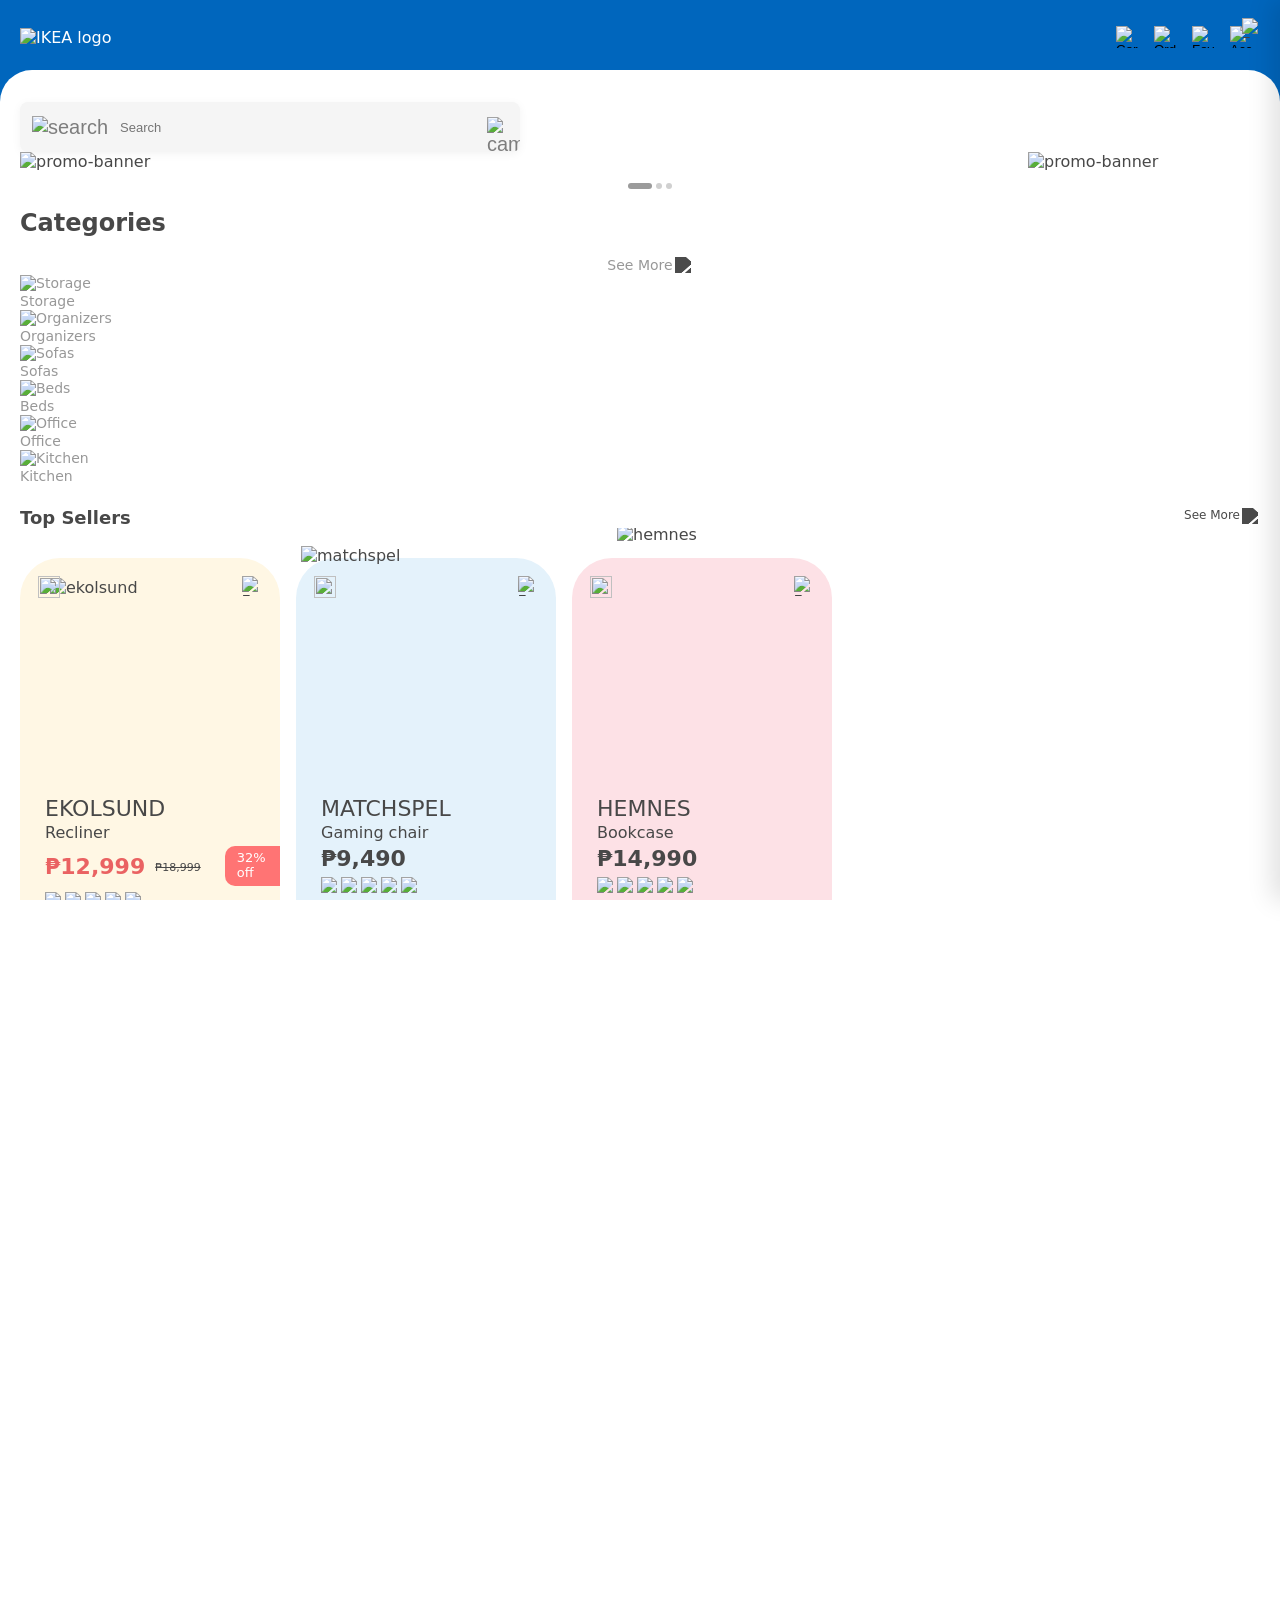
==== commit 3920ff8c: "Renamed auth to index" ====
--- a/home.html
+++ b/home.html
@@ -2,7 +2,6 @@
 <html lang="en">
   <head>
     <meta charset="UTF-8" />
-    <!-- <meta name="viewport" content="width=device-width, initial-scale=1.0" /> -->
     <meta
       name="viewport"
       content="width=device-width, initial-scale=1, viewport-fit=cover"
@@ -36,275 +35,669 @@
           </button>
         </nav>
       </header>
-      <section class="product-card">
-        <div class="search-container">
-          <button class="magnifying-glass" aria-label="Search">
+
+      <div class="content-area">
+        <section class="product-card">
+          <div class="search-container">
+            <button class="magnifying-glass" aria-label="Search">
+              <img
+                class="search-icon"
+                src="Assets/Icons/search.svg"
+                alt="search"
+              />
+            </button>
+            <input type="text" id="searchInput" placeholder="Search" />
+            <button
+              class="camera-icon"
+              id="cameraBtn"
+              aria-label="Image Search"
+            >
+              <img
+                class="camera-icon"
+                src="Assets/Icons/camera.svg"
+                alt="camera"
+              />
+            </button>
+            <input type="file" id="imageUpload" accept="image/*" hidden />
+          </div>
+          <div></div>
+          <div class="promo-wrapper">
+            <div class="promo-scroll" id="promoScroll">
+              <img
+                class="promo-banner"
+                src="Assets/Images/promo banner1.png"
+                alt="promo-banner"
+              />
+              <img
+                class="promo-banner"
+                src="Assets/Images/promo banner2.png"
+                alt="promo-banner"
+              />
+              <img
+                class="promo-banner"
+                src="Assets/Images/promo banner3.png"
+                alt="promo-banner"
+              />
+            </div>
+            <div class="carousel-dots">
+              <span class="dot active"></span>
+              <span class="dot"></span>
+              <span class="dot"></span>
+            </div>
+          </div>
+          <div class="categories-header">
+            <h1>Categories</h1>
+            <span class="see-more">
+              <a class="see-more-link" href="#">See More</a>
+              <img
+                src="Assets/Icons/chevron right.svg"
+                class="chevron-right"
+                alt="chevron right"
+              />
+            </span>
+          </div>
+          <div class="categories-row" id="categoriesScroll">
+            <a href="#" class="category-item">
+              <div class="category-icon">
+                <img src="Assets/Images/storage.png" alt="Storage" />
+              </div>
+              <span class="category-label">Storage</span>
+            </a>
+            <a href="#" class="category-item">
+              <div class="category-icon">
+                <img src="Assets/Images/organizer.png" alt="Organizers" />
+              </div>
+              <span class="category-label">Organizers</span>
+            </a>
+            <a href="#" class="category-item">
+              <div class="category-icon">
+                <img src="Assets/Images/sofa.png" alt="Sofas" />
+              </div>
+              <span class="category-label">Sofas</span>
+            </a>
+            <a href="#" class="category-item">
+              <div class="category-icon">
+                <img src="Assets/Images/bed.png" alt="Beds" />
+              </div>
+              <span class="category-label">Beds</span>
+            </a>
+            <a href="#" class="category-item">
+              <div class="category-icon">
+                <img src="Assets/Images/office.png" alt="Office" />
+              </div>
+              <span class="category-label">Office</span>
+            </a>
+            <a href="#" class="category-item">
+              <div class="category-icon">
+                <img src="Assets/Images/kitchen.png" alt="Kitchen" />
+              </div>
+              <span class="category-label">Kitchen</span>
+            </a>
+          </div>
+
+          <div class="top-sellers">
+            <h1>Top Sellers</h1>
+            <span class="see-more">
+              <a class="see-more-link" href="#">See More</a>
+              <img
+                src="Assets/Icons/chevron right.svg"
+                class="chevron-right"
+                alt="chevron right"
+              />
+            </span>
+          </div>
+          <div class="top-seller-products">
+            <div
+              class="top-seller-card"
+              id="ekolsund-card"
+              data-product="ekolsund"
+            >
+              <button class="arcamera-btn" aria-label="View product">
+                <img src="Assets/Icons/ARCamera3.svg" alt="" />
+              </button>
+              <button
+                class="favorite-button"
+                aria-label="Add to favorites"
+                aria-pressed="false"
+              >
+                <img
+                  class="icon favorite-icon"
+                  src="Assets/Icons/heart (colored).svg"
+                  alt="Favorite"
+                  data-default-src="Assets/Icons/heart (colored).svg"
+                  data-active-src="Assets/Icons/heart (white).svg"
+                />
+              </button>
+              <img
+                src="Assets/Images/ekolsund.png"
+                class="ekolsund-img"
+                alt="ekolsund"
+              />
+              <h1>EKOLSUND</h1>
+              <div class="category">Recliner</div>
+              <div class="price-row">
+                <div class="prices">
+                  <span class="price-sale">₱12,999</span>
+                  <span class="price-original">₱18,999</span>
+                </div>
+                <span class="price-off">32% off</span>
+              </div>
+              <div class="rating">
+                <div class="reviews-star-rating">
+                  <img src="Assets/Icons/star (yellow).svg" alt="Star" />
+                  <img src="Assets/Icons/star (yellow).svg" alt="Star" />
+                  <img src="Assets/Icons/star (yellow).svg" alt="Star" />
+                  <img src="Assets/Icons/star (yellow).svg" alt="Star" />
+                  <img src="Assets/Icons/star (half).svg" alt="Star" />
+                </div>
+              </div>
+              <div class="swatches">
+                <div class="swatch-wrapper">
+                  <img
+                    class="swatch-thumb"
+                    src="Assets/Icons/colors pink.svg"
+                    alt="Bomstad white"
+                  />
+                </div>
+                <div class="swatch-wrapper">
+                  <img
+                    class="swatch-thumb"
+                    src="Assets/Icons/colors dark gray.svg"
+                    alt="Pure white"
+                  />
+                </div>
+              </div>
+              <button class="add-btn" aria-label="Add to cart">
+                <img src="Assets/Icons/add to cart.svg" alt="Add to cart" />
+              </button>
+            </div>
+
+            <div class="top-seller-card">
+              <button class="arcamera-btn" aria-label="View product">
+                <img src="Assets/Icons/ARCamera.svg" alt="" />
+              </button>
+              <button
+                class="favorite-button"
+                aria-label="Add to favorites"
+                aria-pressed="false"
+              >
+                <img
+                  class="icon favorite-icon"
+                  src="Assets/Icons/heart (colored).svg"
+                  alt="Favorite"
+                  data-default-src="Assets/Icons/heart (colored).svg"
+                  data-active-src="Assets/Icons/heart (white).svg"
+                />
+              </button>
+              <img
+                src="Assets/Images/matchspel.png"
+                class="matchspel-img"
+                alt="matchspel"
+              />
+              <h1>MATCHSPEL</h1>
+              <div class="category">Gaming chair</div>
+              <div class="price-row">
+                <span class="price">₱9,490</span>
+              </div>
+              <div class="rating">
+                <div class="reviews-star-rating">
+                  <img src="Assets/Icons/star (yellow).svg" alt="Star" />
+                  <img src="Assets/Icons/star (yellow).svg" alt="Star" />
+                  <img src="Assets/Icons/star (yellow).svg" alt="Star" />
+                  <img src="Assets/Icons/star (white).svg" alt="Star" />
+                  <img src="Assets/Icons/star (white).svg" alt="Star" />
+                </div>
+              </div>
+              <div class="swatches">
+                <div class="swatch-wrapper">
+                  <img
+                    class="swatch-thumb"
+                    src="Assets/Icons/colors gray.svg"
+                    alt="Bomstad white"
+                  />
+                </div>
+                <div class="swatch-wrapper">
+                  <img
+                    class="swatch-thumb"
+                    src="Assets/Icons/colors white.svg"
+                    alt="Pure white"
+                  />
+                </div>
+                <div class="swatch-wrapper">
+                  <img
+                    class="swatch-thumb"
+                    src="Assets/Icons/colors black.svg"
+                    alt="Black"
+                  />
+                </div>
+              </div>
+              <button class="add-btn" aria-label="Add to cart">
+                <img src="Assets/Icons/add to cart.svg" alt="Add to cart" />
+              </button>
+            </div>
+
+            <div class="top-seller-card">
+              <button class="arcamera-btn" aria-label="View product">
+                <img src="Assets/Icons/ARCamera2.svg" alt="" />
+              </button>
+              <button
+                class="favorite-button"
+                aria-label="Add to favorites"
+                aria-pressed="false"
+              >
+                <img
+                  class="icon favorite-icon"
+                  src="Assets/Icons/heart (colored).svg"
+                  alt="Favorite"
+                  data-default-src="Assets/Icons/heart (colored).svg"
+                  data-active-src="Assets/Icons/heart (white).svg"
+                />
+              </button>
+              <img
+                src="Assets/Images/hemnes.png"
+                class="hemnes-img"
+                alt="hemnes"
+              />
+              <h1>HEMNES</h1>
+              <div class="category">Bookcase</div>
+              <div class="price-row">
+                <span class="price">₱14,990</span>
+              </div>
+              <div class="rating">
+                <div class="reviews-star-rating">
+                  <img src="Assets/Icons/star (yellow).svg" alt="Star" />
+                  <img src="Assets/Icons/star (yellow).svg" alt="Star" />
+                  <img src="Assets/Icons/star (yellow).svg" alt="Star" />
+                  <img src="Assets/Icons/star (yellow).svg" alt="Star" />
+                  <img src="Assets/Icons/star (white).svg" alt="Star" />
+                </div>
+              </div>
+              <div class="swatches">
+                <div class="swatch-wrapper">
+                  <img
+                    class="swatch-thumb"
+                    src="Assets/Icons/colors brown.svg"
+                    alt="Bomstad white"
+                  />
+                </div>
+                <div class="swatch-wrapper">
+                  <img
+                    class="swatch-thumb"
+                    src="Assets/Icons/colors white.svg"
+                    alt="Pure white"
+                  />
+                </div>
+              </div>
+              <button class="add-btn" aria-label="Add to cart">
+                <img src="Assets/Icons/add to cart.svg" alt="Add to cart" />
+              </button>
+            </div>
+          </div>
+        </section>
+
+        <section id="productDetail" class="product-detail-panel">
+          <div class="back-priceOff">
+            <button
+              class="back-button"
+              id="closeProductDetail"
+              aria-label="Go back"
+            >
+              <img class="icon" src="Assets/Icons/back button.svg" alt="Back" />
+            </button>
+            <p class="price-off">32% off</p>
+          </div>
+          <button
+            class="favorite-button detail-favorite-button"
+            aria-label="Add to favorites"
+            aria-pressed="false"
+          >
             <img
-              class="search-icon"
-              src="Assets/Icons/search.svg"
-              alt="search"
+              class="icon favorite-icon"
+              src="Assets/Icons/heart (colored).svg"
+              alt="Favorite"
+              data-default-src="Assets/Icons/heart (colored).svg"
+              data-active-src="Assets/Icons/heart (white).svg"
             />
           </button>
-          <input type="text" id="searchInput" placeholder="Search" />
-          <button class="camera-icon" id="cameraBtn" aria-label="Image Search">
-            <img
-              class="camera-icon"
-              src="Assets/Icons/camera.svg"
-              alt="camera"
-            />
-          </button>
-          <input type="file" id="imageUpload" accept="image/*" hidden />
-        </div>
-        <div>
-          <span class="link-tabs">
-            <a href="#" class="active-link">What's new?</a>
-            <a href="#">Offers & promotions</a>
-            <a href="#">Marketplace</a>
-          </span>
-        </div>
-        <div class="promo-wrapper">
-          <div class="promo-scroll" id="promoScroll">
-            <img
-              class="promo-banner"
-              src="Assets/Images/promo banner1.png"
-              alt="promo-banner"
-            />
-            <img
-              class="promo-banner"
-              src="Assets/Images/promo banner2.png"
-              alt="promo-banner"
-            />
-            <img
-              class="promo-banner"
-              src="Assets/Images/promo banner3.png"
-              alt="promo-banner"
-            />
-          </div>
-          <div class="carousel-dots">
-            <span class="dot active"></span>
-            <span class="dot"></span>
-            <span class="dot"></span>
-          </div>
-        </div>
-        <div class="top-sellers">
-          <h1>Top Sellers</h1>
-          <span class="see-more">
-            <a class="see-more-link" href="#">See More</a>
-            <img
-              src="Assets/Icons/chevron right.svg"
-              class="chevron-right"
-              alt="chevron right"
-            />
-          </span>
-        </div>
-        <div class="top-seller-products">
-          <div class="top-seller-card">
-            <button class="arcamera-btn" aria-label="View product">
-              <img src="Assets/Icons/ARCamera3.svg" alt="" />
-            </button>
-            <button
-              class="favorite-button"
-              aria-label="Add to favorites"
-              aria-pressed="false"
-            >
-              <img
-                class="icon favorite-icon"
-                src="Assets/Icons/heart (colored).svg"
-                alt="Favorite"
-                data-default-src="Assets/Icons/heart (colored).svg"
-                data-active-src="Assets/Icons/heart (white).svg"
-              />
-            </button>
-            <img
-              src="Assets/Images/ekolsund.png"
-              class="ekolsund-img"
-              alt="ekolsund"
-            />
-            <h1>EKOLSUND</h1>
-            <div class="category">Recliner</div>
-            <div class="price-row">
-              <div class="prices">
-                <span class="price-sale">₱12,999</span>
-                <span class="price-original">₱18,999</span>
-              </div>
-              <span class="price-off">32% off</span>
-            </div>
-            <div class="rating">
-              <div class="reviews-star-rating">
-                <img src="Assets/Icons/star (yellow).svg" alt="Star" />
-                <img src="Assets/Icons/star (yellow).svg" alt="Star" />
-                <img src="Assets/Icons/star (yellow).svg" alt="Star" />
-                <img src="Assets/Icons/star (white).svg" alt="Star" />
-                <img src="Assets/Icons/star (white).svg" alt="Star" />
-              </div>
+          <div class="image-panel">
+            <div class="image-frame">
+              <img
+                id="productImage"
+                src="Assets/Images/ekolsund 360.png"
+                alt="Pink sofa recliner"
+              />
+            </div>
+          </div>
+          <div class="product-details">
+            <div class="product-title-row">
+              <div>
+                <h1>EKOLSUND</h1>
+                <p class="product-subtitle">Recliner</p>
+              </div>
+              <div class="meta">
+                <div class="rating">
+                  <div class="star-rating">
+                    <img src="Assets/Icons/star (yellow).svg" alt="Star" />
+                    <img src="Assets/Icons/star (yellow).svg" alt="Star" />
+                    <img src="Assets/Icons/star (yellow).svg" alt="Star" />
+                    <img src="Assets/Icons/star (yellow).svg" alt="Star" />
+                    <img src="Assets/Icons/star (half).svg" alt="Star" />
+                    <span class="rating-count">(6)</span>
+                  </div>
+                </div>
+                <div class="prices">
+                  <span class="price-original">₱18,999</span>
+                  <span class="price-sale">₱12,999</span>
+                </div>
+              </div>
+            </div>
+            <div class="product-copy-block">
+              <p class="product-copy collapsed">
+                EKOLSUND recliner has soft rounded shapes which are sized to fit
+                in even small spaces. Adjustable in three positions – so you can
+                relax with style
+              </p>
             </div>
             <div class="swatches">
               <div class="swatch-wrapper">
+                <span class="swatch-label">Gunnared light pink</span>
+                <button
+                  class="swatch selected"
+                  type="button"
+                  data-image="Assets/Images/ekolsund 360.png"
+                >
+                  <img
+                    class="swatch-thumb"
+                    src="Assets/Images/Sofa (Pink).png"
+                    alt="Gunnared light pink"
+                  />
+                </button>
+              </div>
+
+              <div class="swatch-wrapper">
+                <span class="swatch-label">Dark gray</span>
+                <button
+                  class="swatch"
+                  type="button"
+                  data-image="Assets/Images/ekolsund 360 gray.png"
+                >
+                  <img
+                    class="swatch-thumb"
+                    src="Assets/Images/Sofa (Gray).png"
+                    alt="Dark gray"
+                  />
+                </button>
+              </div>
+            </div>
+            <div class="quantity-line">
+              <button id="decrease">−</button>
+              <span id="quantity">1</span>
+              <button id="increase">+</button>
+            </div>
+            <button class="add-cart">ADD TO CART</button>
+            <div class="stock-info">
+              <div class="stock-row">
+                <span class="stock-location">
+                  <img
+                    src="Assets/Icons/delivery truck.svg"
+                    class="delivery-icon"
+                    alt="Delivery truck"
+                  />
+                  Delivery
+                </span>
+                <span class="stock-availability">
+                  <img
+                    src="Assets/Icons/green circle.svg"
+                    class="stock-icon"
+                    alt="Stock available"
+                  />
+                  In stock
+                </span>
+              </div>
+              <div class="stock-row">
+                <span class="stock-location">
+                  <img
+                    src="Assets/Icons/warehouse.svg"
+                    class="warehouse-icon"
+                    alt="Warehouse"
+                  />
+                  IKEA Store
+                </span>
+                <span class="stock-availability">
+                  <img
+                    src="Assets/Icons/green circle.svg"
+                    class="stock-icon"
+                    alt="Stock available"
+                  />
+                  In stock
+                </span>
+              </div>
+            </div>
+            <div class="product-description-row">
+              <div>
+                <h1>EKOLSUND</h1>
+                <p class="product-copy">
+                  EKOLSUND recliner has soft rounded shapes which are sized to
+                  fit in even small spaces. Adjustable in three positions – so
+                  choose whether you want to sit upright, lean back or lie back
+                  for a nap.
+                </p>
+              </div>
+            </div>
+            <hr class="solid" />
+            <div class="accordion">
+              <button class="accordion-header">
+                <h1>Product details</h1>
                 <img
-                  class="swatch-thumb"
-                  src="Assets/Icons/colors pink.svg"
-                  alt="Bomstad white"
+                  src="Assets/Icons/chevron right.svg"
+                  class="chevron-right"
+                  alt="Toggle accordion"
                 />
-              </div>
-              <div class="swatch-wrapper">
+              </button>
+
+              <div class="accordion-content">
+                <p>
+                  You can set this reclining armchair in 3 positions – upright,
+                  lean back and full recline – making it easy to adapt to
+                  various activities at home.
+                </p>
+
+                <p>
+                  The cover is easy to keep clean since it is removable and can
+                  be machine washed, while the perfect fit makes it look just as
+                  neat as a fixed cover.
+                </p>
+
+                <p>
+                  The footrest folds out from the seat without leaving a gap, so
+                  you can rest safely without any risk of children's fingers
+                  getting caught in the chair.
+                </p>
+
+                <p>
+                  The back cushion has a chambered construction, designed to
+                  adjust to your body and provide maximum support to your lumbar
+                  and neck.
+                </p>
+
+                <p>
+                  The seat cushion is filled with polyurethane foam that
+                  provides a soft comfort and an embracing feeling.
+                </p>
+
+                <p>
+                  The cushions are wrapped in polyester wadding to keep their
+                  comfort and neat shapes when used.
+                </p>
+
+                <p>
+                  Easy to bring home in 3 packages — and is assembled and
+                  disassembled in a few simple steps.
+                </p>
+
+                <p>
+                  10 year Limited warranty. Read about the terms in the warranty
+                  brochure.
+                </p>
+
+                <div class="designer">
+                  <h3>Designer</h3>
+                  <p>Anna Palleschitz</p>
+                </div>
+              </div>
+            </div>
+            <hr class="solid" />
+            <div class="accordion">
+              <button class="accordion-header">
+                <h1>What's included</h1>
                 <img
-                  class="swatch-thumb"
-                  src="Assets/Icons/colors dark gray.svg"
-                  alt="Pure white"
+                  src="Assets/Icons/chevron right.svg"
+                  class="chevron-right"
+                  alt="Toggle accordion"
                 />
-              </div>
-            </div>
-            <button class="add-btn" aria-label="Add to cart">
-              <img src="Assets/Icons/add to cart.svg" alt="Add to cart" />
-            </button>
-          </div>
-
-          <div class="top-seller-card">
-            <button class="arcamera-btn" aria-label="View product">
-              <img src="Assets/Icons/ARCamera.svg" alt="" />
-            </button>
-            <button
-              class="favorite-button"
-              aria-label="Add to favorites"
-              aria-pressed="false"
-            >
-              <img
-                class="icon favorite-icon"
-                src="Assets/Icons/heart (colored).svg"
-                alt="Favorite"
-                data-default-src="Assets/Icons/heart (colored).svg"
-                data-active-src="Assets/Icons/heart (white).svg"
-              />
-            </button>
-            <img
-              src="Assets/Images/matchspel.png"
-              class="matchspel-img"
-              alt="matchspel"
-            />
-            <h1>MATCHSPEL</h1>
-            <div class="category">Gaming chair</div>
-            <div class="price-row">
-              <span class="price">₱9,490</span>
-            </div>
-            <div class="rating">
-              <div class="reviews-star-rating">
-                <img src="Assets/Icons/star (yellow).svg" alt="Star" />
-                <img src="Assets/Icons/star (yellow).svg" alt="Star" />
-                <img src="Assets/Icons/star (yellow).svg" alt="Star" />
-                <img src="Assets/Icons/star (white).svg" alt="Star" />
-                <img src="Assets/Icons/star (white).svg" alt="Star" />
-              </div>
-            </div>
-            <div class="swatches">
-              <div class="swatch-wrapper">
+              </button>
+
+              <div class="accordion-content">
+                <p>
+                  This product is made up of more than one component. You can
+                  find the details of these components below.
+                </p>
+
+                <p><b>1 x Frame recliner</b></p>
+
+                <p><b>1 x Cover for recliner</b></p>
+              </div>
+            </div>
+            <hr class="solid" />
+            <div class="accordion">
+              <button class="accordion-header">
+                <h1>Measurements</h1>
                 <img
-                  class="swatch-thumb"
-                  src="Assets/Icons/colors gray.svg"
-                  alt="Bomstad white"
+                  src="Assets/Icons/chevron right.svg"
+                  class="chevron-right"
+                  alt="Toggle accordion"
                 />
-              </div>
-              <div class="swatch-wrapper">
+              </button>
+
+              <div class="accordion-content">
+                <p><b>Width:</b> 89 cm (35 ")</p>
+
+                <p><b>Depth:</b> 97 cm (38 1/4 ")</p>
+
+                <p><b>Height:</b> 103 cm (40 1/2 ")</p>
+
+                <p><b>Seat width:</b> 61 cm (24 ")</p>
+
+                <p><b>Seat depth:</b> 59 cm (23 1/4 ")</p>
+
+                <p><b>Seat height:</b> 45 cm (17 3/4 ")</p>
                 <img
-                  class="swatch-thumb"
-                  src="Assets/Icons/colors white.svg"
-                  alt="Pure white"
+                  src="Assets/Images/ekolsund measurements.png"
+                  class="measurements-img"
                 />
-              </div>
-              <div class="swatch-wrapper">
-                <img
-                  class="swatch-thumb"
-                  src="Assets/Icons/colors black.svg"
-                  alt="Black"
-                />
-              </div>
-            </div>
-            <button class="add-btn" aria-label="Add to cart">
-              <img src="Assets/Icons/add to cart.svg" alt="Add to cart" />
-            </button>
-          </div>
-
-          <div class="top-seller-card">
-            <button class="arcamera-btn" aria-label="View product">
-              <img src="Assets/Icons/ARCamera2.svg" alt="" />
-            </button>
-            <button
-              class="favorite-button"
-              aria-label="Add to favorites"
-              aria-pressed="false"
-            >
-              <img
-                class="icon favorite-icon"
-                src="Assets/Icons/heart (colored).svg"
-                alt="Favorite"
-                data-default-src="Assets/Icons/heart (colored).svg"
-                data-active-src="Assets/Icons/heart (white).svg"
-              />
-            </button>
-            <img
-              src="Assets/Images/hemnes.png"
-              class="hemnes-img"
-              alt="hemnes"
-            />
-            <h1>HEMNES</h1>
-            <div class="category">Bookcase</div>
-            <div class="price-row">
-              <span class="price">₱14,990</span>
-            </div>
-            <div class="rating">
-              <div class="reviews-star-rating">
-                <img src="Assets/Icons/star (yellow).svg" alt="Star" />
-                <img src="Assets/Icons/star (yellow).svg" alt="Star" />
-                <img src="Assets/Icons/star (yellow).svg" alt="Star" />
-                <img src="Assets/Icons/star (yellow).svg" alt="Star" />
-                <img src="Assets/Icons/star (white).svg" alt="Star" />
-              </div>
-            </div>
-            <div class="swatches">
-              <div class="swatch-wrapper">
-                <img
-                  class="swatch-thumb"
-                  src="Assets/Icons/colors brown.svg"
-                  alt="Bomstad white"
-                />
-              </div>
-              <div class="swatch-wrapper">
-                <img
-                  class="swatch-thumb"
-                  src="Assets/Icons/colors white.svg"
-                  alt="Pure white"
-                />
-              </div>
-            </div>
-            <button class="add-btn" aria-label="Add to cart">
-              <img src="Assets/Icons/add to cart.svg" alt="Add to cart" />
-            </button>
-          </div>
+                <p>
+                  Easy to bring home in 3 packages — and is assembled and
+                  disassembled in a few simple steps.
+                </p>
+
+                <p>
+                  10 year Limited warranty. Read about the terms in the warranty
+                  brochure.
+                </p>
+              </div>
+            </div>
+            <hr class="solid" />
+            <span class="product-modals">
+              <span class="customer-reviews">
+                <h1>Customer reviews</h1>
+                (6)
+              </span>
+              <a class="view-all" href="#">View All</a>
+            </span>
+            <div class="reviews-block">
+              <div class="reviews-info">
+                <span class="reviews-row">
+                  Kat
+                  <div class="rating">
+                    <div class="reviews-star-rating">
+                      <img src="Assets/Icons/star (yellow).svg" alt="Star" />
+                      <img src="Assets/Icons/star (yellow).svg" alt="Star" />
+                      <img src="Assets/Icons/star (yellow).svg" alt="Star" />
+                      <img src="Assets/Icons/star (yellow).svg" alt="Star" />
+                      <img src="Assets/Icons/star (white).svg" alt="Star" />
+                    </div>
+                  </div>
+                </span>
+                <p class="review-variation">Gunnared light pink</p>
+                <p class="review-text">Easy to assemble</p>
+              </div>
+            </div>
+            <div class="reviews-block">
+              <div class="reviews-info">
+                <span class="reviews-row">
+                  Paul
+                  <div class="rating">
+                    <div class="reviews-star-rating">
+                      <img src="Assets/Icons/star (yellow).svg" alt="Star" />
+                      <img src="Assets/Icons/star (yellow).svg" alt="Star" />
+                      <img src="Assets/Icons/star (yellow).svg" alt="Star" />
+                      <img src="Assets/Icons/star (yellow).svg" alt="Star" />
+                      <img src="Assets/Icons/star (white).svg" alt="Star" />
+                    </div>
+                  </div>
+                </span>
+                <p class="review-variation">Gunnared light pink</p>
+                <p class="review-text">
+                  Affordable price for a great quality product
+                </p>
+              </div>
+            </div>
+            <div class="reviews-block">
+              <div class="reviews-info">
+                <span class="reviews-row">
+                  Trina
+                  <div class="rating">
+                    <div class="reviews-star-rating">
+                      <img src="Assets/Icons/star (yellow).svg" alt="Star" />
+                      <img src="Assets/Icons/star (yellow).svg" alt="Star" />
+                      <img src="Assets/Icons/star (yellow).svg" alt="Star" />
+                      <img src="Assets/Icons/star (yellow).svg" alt="Star" />
+                      <img src="Assets/Icons/star (yellow).svg" alt="Star" />
+                    </div>
+                  </div>
+                </span>
+                <p class="review-variation">Gunnared light pink</p>
+                <p class="review-text">
+                  Well-made, compact recliner for small homes
+                </p>
+              </div>
+            </div>
+          </div>
+        </section>
+      </div>
+
+      <div id="drawerOverlay" class="drawer-overlay"></div>
+
+      <aside id="accountDrawer" class="account-drawer">
+        <div class="drawer-header">
+          <h2>Hej!</h2>
+          <button id="closeDrawer" class="close-drawer">✕</button>
         </div>
-      </section>
+
+        <nav class="drawer-menu">
+          <a href="#">My Account</a>
+          <a href="#">Addresses</a>
+          <a href="#">Orders</a>
+          <a href="#">Wallet</a>
+          <a href="index.html">Log Out</a>
+        </nav>
+      </aside>
     </main>
+
     <div id="toast" class="toast">
       <img src="Assets/Icons/check.svg" alt="Success" class="toast-icon" />
-      <span>Added to cart</span>
+      <span class="toast-text">Added to cart</span>
     </div>
-    <!-- new -->
-    <div id="drawerOverlay" class="drawer-overlay"></div>
-
-    <aside id="accountDrawer" class="account-drawer">
-      <div class="drawer-header">
-        <h2>My Account</h2>
-
-        <button id="closeDrawer" class="close-drawer">✕</button>
-      </div>
-
-      <nav class="drawer-menu">
-        <a href="#">My Account</a>
-        <a href="#">Addresses</a>
-        <a href="#">Orders</a>
-        <a href="#">Wallet</a>
-        <a href="#">Log Out</a>
-      </nav>
-    </aside>
-    <!-- new -->
 
     <script src="home.js"></script>
   </body>
